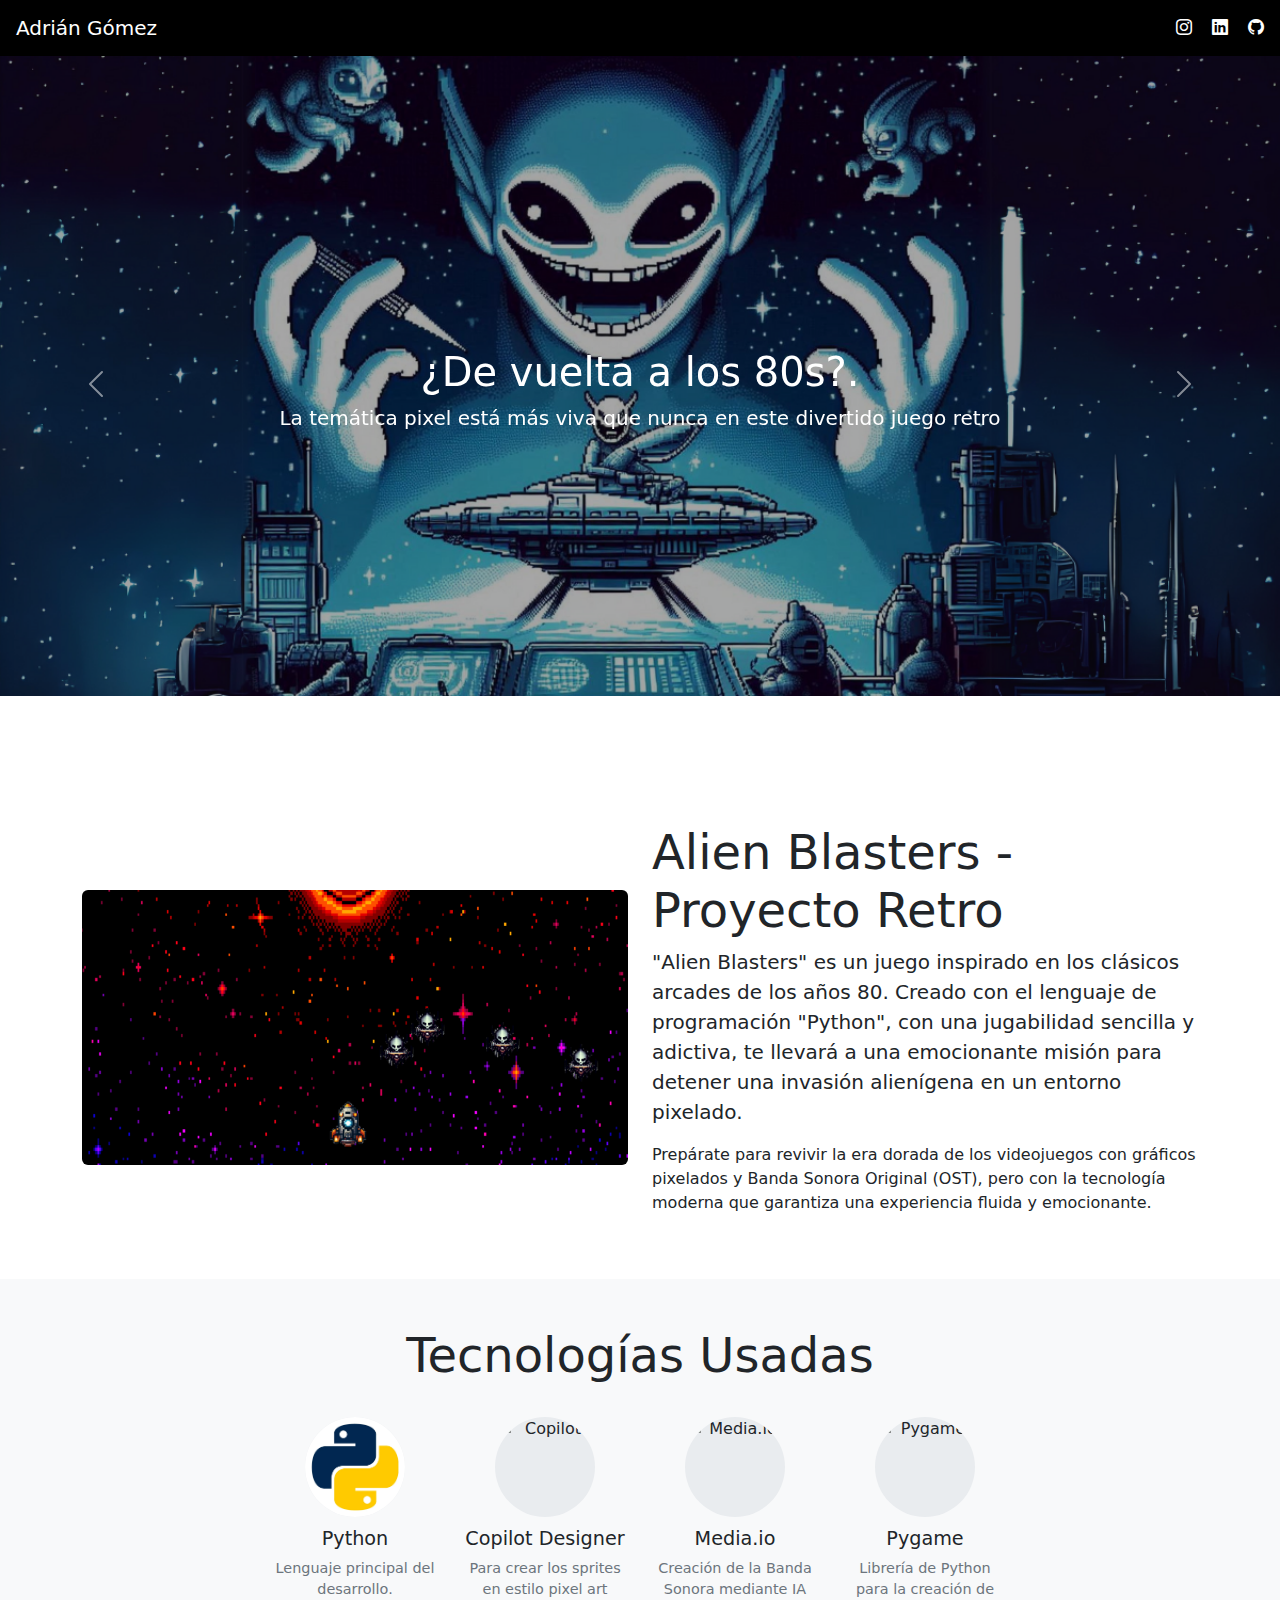
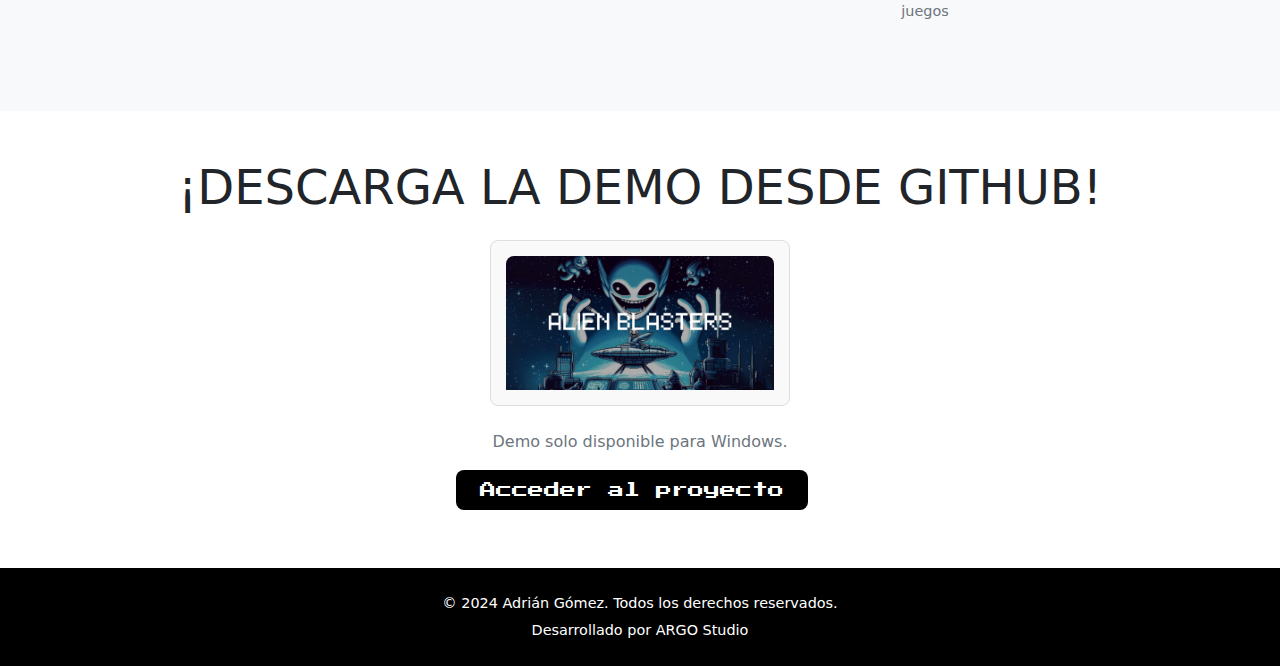
==== Alien Blasters.html @ f7954142 "Add files via upload" ====
<!DOCTYPE html>
<html lang="en">
<head>
    <meta charset="UTF-8">
    <meta name="viewport" content="width=device-width, initial-scale=1.0">
    <link rel="icon" href="AGM logo.jpeg" type="image/x-icon">
    <link href="https://cdn.jsdelivr.net/npm/bootstrap@5.3.3/dist/css/bootstrap.min.css" rel="stylesheet" integrity="sha384-QWTKZyjpPEjISv5WaRU9OFeRpok6YctnYmDr5pNlyT2bRjXh0JMhjY6hW+ALEwIH" crossorigin="anonymous">
    <link rel="stylesheet" href="Alien Blasters.css">
    <link href="https://fonts.googleapis.com/css2?family=Press+Start+2P&display=swap" rel="stylesheet">
    <title>AGMPORT</title>
</head>
<body>
    <nav class="navbar navbar-custom navbar-expand-lg">
        <a class="navbar-brand ms-3" href="index.html">Adrián Gómez</a>
        <div class="social-icons ms-auto me-3">
            <a href="https://www.instagram.com/adrigomezz__/"><i class="bi bi-instagram"></i></a>
            <a href="https://www.linkedin.com/in/adrián-gómez-montero-033668306/"><i class="bi bi-linkedin"></i></a>
            <a href="https://github.com/adrigomezz"><i class="bi bi-github"></i></a>
        </div>
    </nav>

    <!-- Carrusel -->
    <div id="myCarousel" class="carousel slide mb-6" data-bs-ride="carousel">
        <div class="carousel-inner">
            <div class="carousel-item active">
                <img src="Banner 1 - Alien Blasters.png" class="d-block w-100" alt="First slide">
                <div class="carousel-caption d-flex flex-column justify-content-center align-items-center text-center">
                    <h1>¿De vuelta a los 80s?.</h1>
                    <p>La temática pixel está más viva que nunca en este divertido juego retro</p>
                </div>
            </div>
            <div class="carousel-item">
                <img src="Banner 2 - Alien Blasters.png" class="d-block w-100" alt="Second slide">
                <div class="carousel-caption d-flex flex-column justify-content-center align-items-center text-center">
                    <h1>Simple - Divertido - Fácil</h1>
                    <p>Una jugabilidad simple pero adictiva, como en los viejos tiempos</p>
                </div>
            </div>
            <div class="carousel-item">
                <img src="Banner 3 - Alien Blasters.png" class="d-block w-100" alt="Third slide">
                <div class="carousel-caption d-flex flex-column justify-content-center align-items-center text-center">
                    <h1>¡Detenerlos es nuestra misión!</h1>
                    <p>Sumergete en una historia trepidante llena de emoción</p>
                </div>
            </div>
        </div>

        <button class="carousel-control-prev" type="button" data-bs-target="#myCarousel" data-bs-slide="prev">
            <span class="carousel-control-prev-icon" aria-hidden="true"></span>
            <span class="visually-hidden">Previous</span>
        </button>
        <button class="carousel-control-next" type="button" data-bs-target="#myCarousel" data-bs-slide="next">
            <span class="carousel-control-next-icon" aria-hidden="true"></span>
            <span class="visually-hidden">Next</span>
        </button>
    </div>

    <!-- Descripción del proyecto -->
    <section id="project-description" class="py-5">
        <div class="container">
            <div class="row align-items-center">
                <div class="col-md-6">
                    <img src="Alien Blasters Captura 3.png" alt="Gameplay" class="img-fluid rounded">
                </div>
                <div class="col-md-6">
                    <h2 class="display-5">Alien Blasters - Proyecto Retro</h2>
                    <p class="lead">"Alien Blasters" es un juego inspirado en los clásicos arcades de los años 80. Creado con el lenguaje de programación "Python", con una jugabilidad sencilla y adictiva, te llevará a una emocionante misión para detener una invasión alienígena en un entorno pixelado.</p>
                    <p>Prepárate para revivir la era dorada de los videojuegos con gráficos pixelados y Banda Sonora Original (OST), pero con la tecnología moderna que garantiza una experiencia fluida y emocionante.</p>
                </div>
            </div>
        </div>
    </section>

    <!-- Tecnologías usadas -->
    <section id="technologies" class="py-5 bg-light">
        <div class="container text-center">
            <h2 class="display-5">Tecnologías Usadas</h2>
            <div class="row justify-content-center">
                <div class="col-lg-2 col-md-4 col-sm-6 mb-4">
                    <div class="tech-circle">
                        <img src="python logo.jpeg" alt="Python" class="img-fluid tech-icon">
                    </div>
                    <h3 class="tech-title">Python</h3>
                    <p class="tech-description">Lenguaje principal del desarrollo.</p>
                </div>
                <div class="col-lg-2 col-md-4 col-sm-6 mb-4">
                    <div class="tech-circle">
                        <img src="Copilot logo.png" alt="Copilot" class="img-fluid tech-icon">
                    </div>
                    <h3 class="tech-title">Copilot Designer</h3>
                    <p class="tech-description">Para crear los sprites en estilo pixel art</p>
                </div>
                <div class="col-lg-2 col-md-4 col-sm-6 mb-4">
                    <div class="tech-circle">
                        <img src="Media.io logo.png" alt="Media.io" class="img-fluid tech-icon">
                    </div>
                    <h3 class="tech-title">Media.io</h3>
                    <p class="tech-description">Creación de la Banda Sonora mediante IA</p>
                </div>
                <div class="col-lg-2 col-md-4 col-sm-6 mb-4">
                    <div class="tech-circle">
                        <img src="Pygame logo.png" alt="Pygame" class="img-fluid tech-icon">
                    </div>
                    <h3 class="tech-title">Pygame</h3>
                    <p class="tech-description">Librería de Python para la creación de juegos</p>
                </div>
            </div>
        </div>
    </section>

    <!-- Botones para probar la demo -->
    <section id="demo-buttons" class="py-5 text-center">
        <div class="container">
            <h2 class="display-5 mb-4">¡DESCARGA LA DEMO DESDE GITHUB!</h2>
            <div class="demo-card mb-4">
                <img src="Card Alien Blasters.png" class="img-fluid" alt="Demo">
            </div>
            <p class="platforms-info">Demo solo disponible para Windows. <Pic></Pic></p>
            <a href="https://github.com/adrigomezz/Alien-Blasters" class="btn btn-black btn-lg px-4 me-3">Acceder al proyecto</a>
        </div>
    </section>

    <!-- Footer -->
    <footer class="site-footer">
        <div class="footer-content">
            <p>&copy; 2024 Adrián Gómez. Todos los derechos reservados.</p>
            <p>Desarrollado por ARGO Studio</p>
        </div>
    </footer>

    <script src="https://cdn.jsdelivr.net/npm/bootstrap@5.3.3/dist/js/bootstrap.bundle.min.js" integrity="sha384-YvpcrYf0tY3lHB60NNkmXc5s9fDVZLESaAA55NDzOxhy9GkcIdslK1eN7N6jIeHz" crossorigin="anonymous"></script>
    <link href="https://cdn.jsdelivr.net/npm/bootstrap-icons/font/bootstrap-icons.css" rel="stylesheet">
</body>
</html>
---- Alien Blasters.css ----
/* ESTILOS GLOBALES
-------------------------------------------------- */

/* Navbar personalizada */
.navbar-custom {
  background-color: black;
}

.navbar-custom .nav-link, 
.navbar-custom .navbar-brand {
  color: white;
}

.navbar-custom .social-icons a {
  color: white;
  margin-left: 15px;
}

/* Personalización del Carrusel
-------------------------------------------------- */
.carousel {
  margin-bottom: 4rem; /* Reducir el margen en pantallas móviles más abajo */
}

.carousel-caption {
  bottom: 15rem;
  z-index: 10;
  text-align: center;
}

.carousel-item {
  height: 41rem;
}

/* Ajustes para pantallas pequeñas */
@media (max-width: 768px) {
  .carousel {
    margin-bottom: 1rem; /* Reducir aún más el espacio entre carrusel y sección de descripción */
  }

  .carousel-item {
    height: auto; /* Permitir que el carrusel se ajuste dinámicamente según el contenido */
  }

  .carousel-caption {
    bottom: 2rem; /* Ajustar el texto para que esté más cerca de la parte inferior en móviles */
    padding: 1rem;
    font-size: 0.9rem; /* Reducir el tamaño del texto en móviles */
  }

  .carousel-caption p {
    font-size: 1rem; /* Reducir tamaño de texto para caber en pantallas pequeñas */
  }

  .carousel-control-prev,
  .carousel-control-next {
    width: 10%; /* Reducir el tamaño de las flechas en móviles */
  }
}

/* Sección de descripción del proyecto
-------------------------------------------------- */
@media (max-width: 768px) {
  /* Añadir margen inferior a la imagen en móviles */
  .project-description img {
    margin-bottom: 10px;
  }
}

/* Sección de Tecnologías
-------------------------------------------------- */
#technologies h2 {
  margin-bottom: 2rem;
}

.tech-circle {
  width: 100px;
  height: 100px;
  background-color: #e9ecef;
  border-radius: 50%;
  overflow: hidden;
  display: flex;
  justify-content: center;
  align-items: center;
  margin: 0 auto;
}

.tech-icon {
  width: 100%;
  height: 100%;
  object-fit: cover;
}

.tech-title {
  margin-top: 10px;
  font-size: 1.2rem;
}

.tech-description {
  font-size: 0.9rem;
  color: #6c757d;
  margin-bottom: 1rem;
}

/* Sección demo
-------------------------------------------------- */
.demo-card {
  border: 1px solid #ddd;
  padding: 15px;
  background-color: #f9f9f9;
  border-radius: 8px;
  width: 300px;
  margin: 0 auto 2rem;
}

.demo-card img {
  width: 100%;
  height: auto;
  border-radius: 8px 8px 0 0;
  display: block;
}

.platforms-info {
  font-size: 1rem;
  color: #6c757d;
  margin-top: 1rem;
  text-align: center;
}

/* Botones personalizados en la demo */
.btn-black {
  background-color: #000;
  color: #fff;
  font-family: 'Press Start 2P', cursive;
  border: none;
  transition: background-color 0.3s;
  font-size: 1rem;
  margin-bottom: 10px; /* Separar los botones */
}

.btn-black:hover {
  background-color: #d31515;
}

.demo-buttons {
  display: flex;
  flex-direction: column;
  gap: 10px;
}

/* CONTENIDO DE MARKETING
-------------------------------------------------- */
.marketing .col-lg-4 {
  margin-bottom: 1.5rem;
  text-align: center;
}

.featurette-heading {
  letter-spacing: -.05rem;
}

/* CSS RESPONSIVO
-------------------------------------------------- */
@media (min-width: 40em) {
  .carousel-caption p {
    margin-bottom: 1.25rem;
    font-size: 1.25rem;
    line-height: 1.4;
  }

  .featurette-heading {
    font-size: 50px;
  }
}

@media (min-width: 62em) {
  .featurette-heading {
    margin-top: 7rem;
  }
}

/* Espacio considerable entre la sección de proyectos y el footer */
.space-before-footer {
  height: 100px;
}

/* Estilo del footer */
.site-footer {
  background-color: #000;
  color: #fff;
  padding: 20px 0;
  text-align: center;
}

.footer-content p {
  margin: 5px 0;
  font-size: 0.9rem;
}
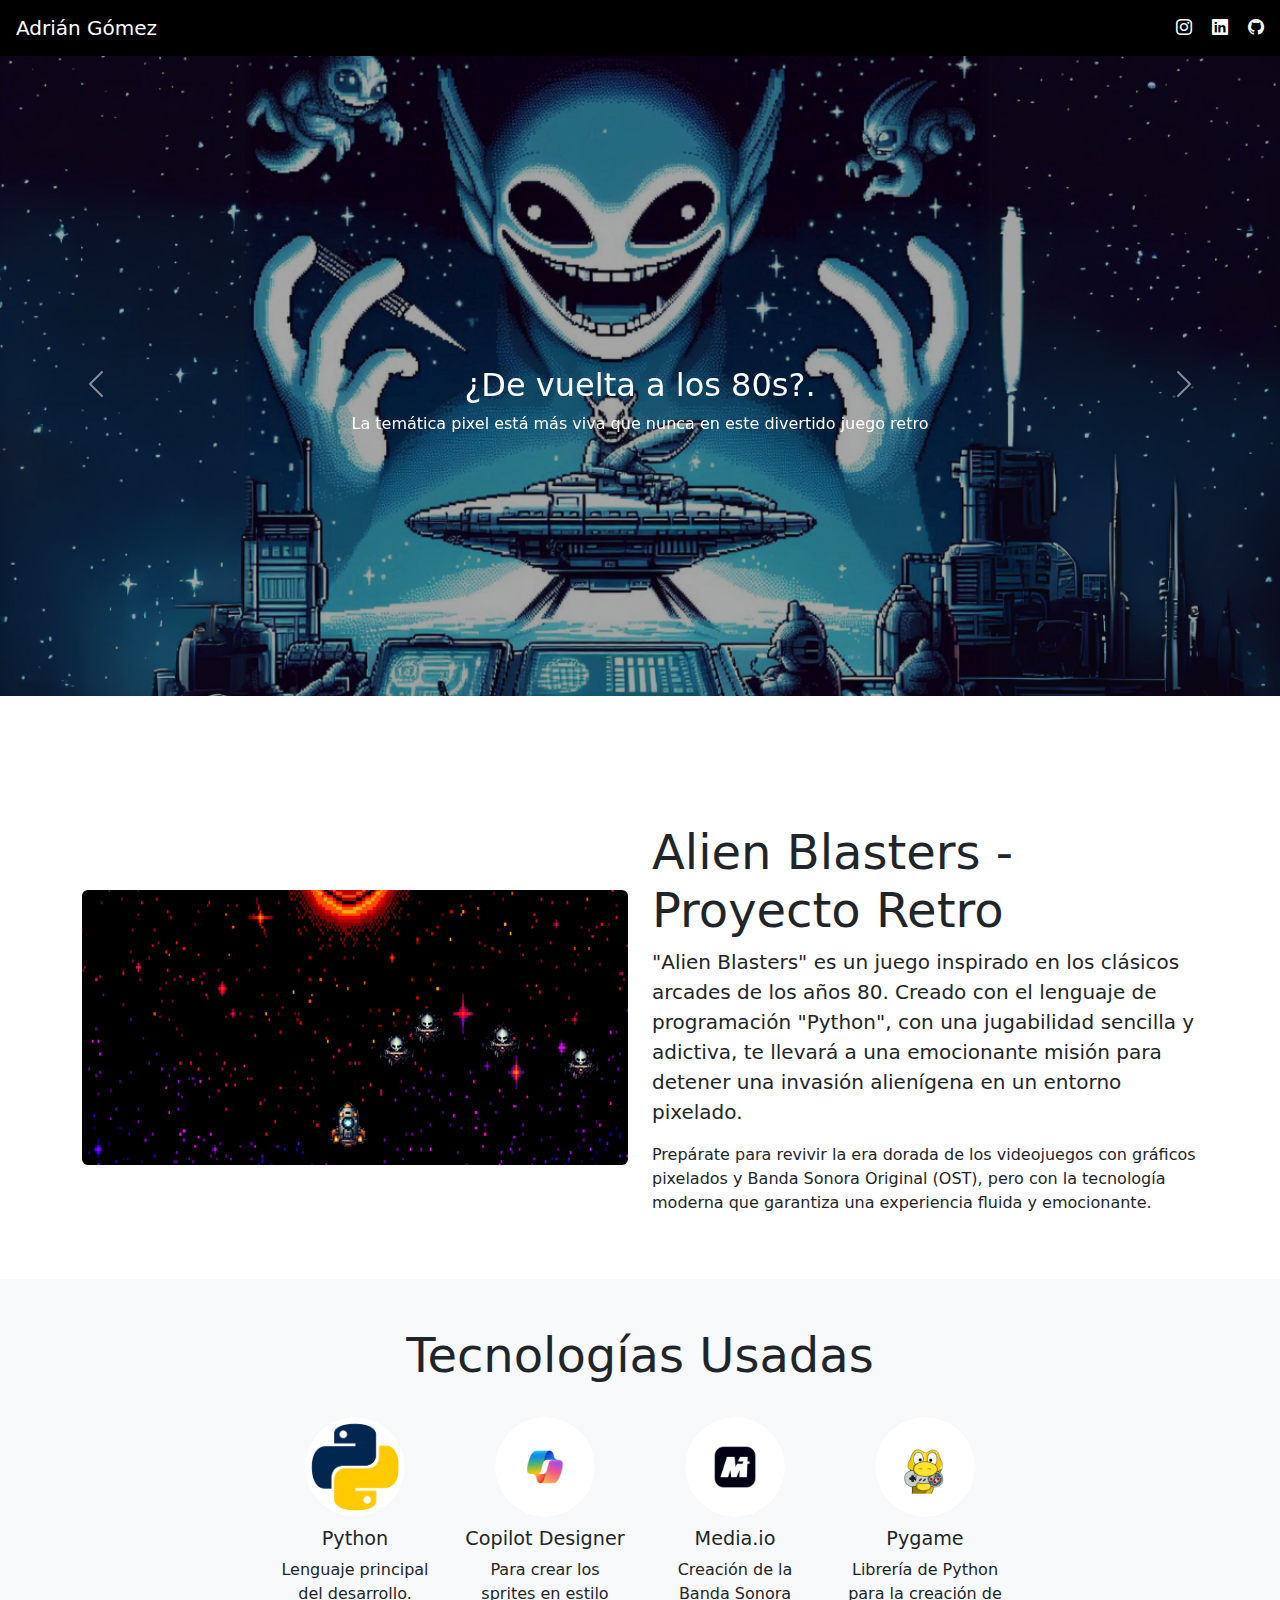
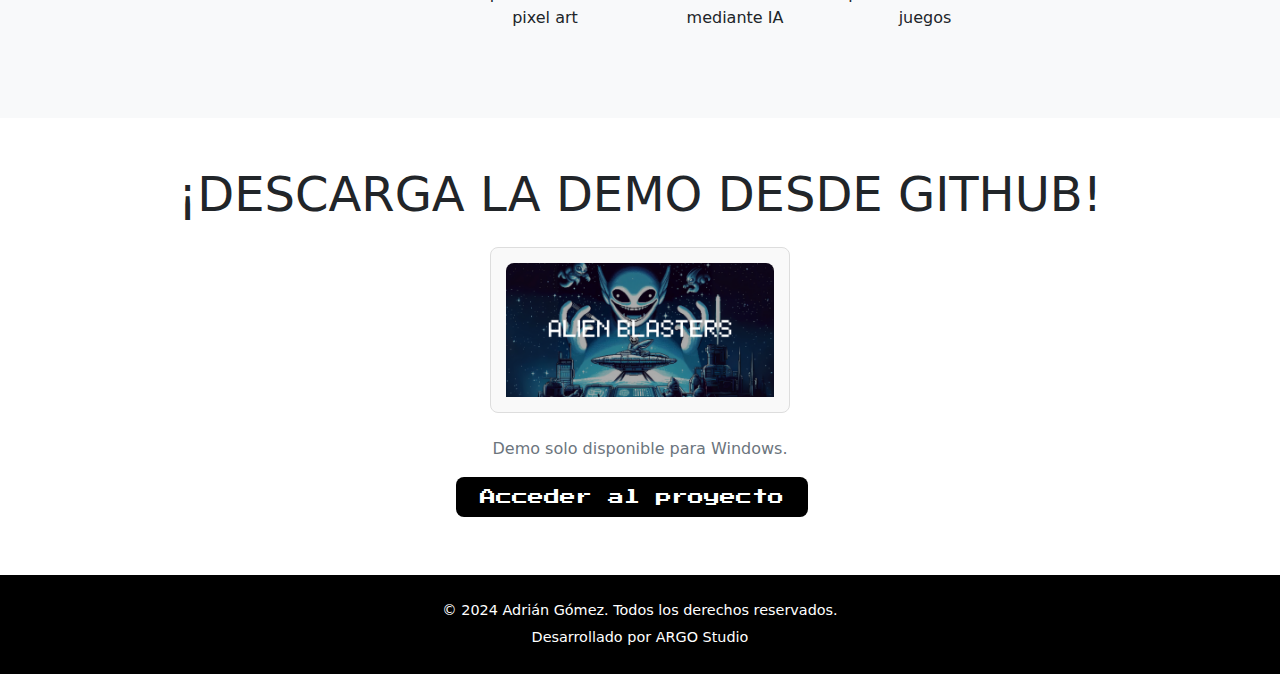
==== commit 956dda1c: "Update Alien Blasters.html" ====
--- a/Alien Blasters.html
+++ b/Alien Blasters.html
@@ -25,21 +25,21 @@
             <div class="carousel-item active">
                 <img src="Banner 1 - Alien Blasters.png" class="d-block w-100" alt="First slide">
                 <div class="carousel-caption d-flex flex-column justify-content-center align-items-center text-center">
-                    <h1>¿De vuelta a los 80s?.</h1>
+                    <h2>¿De vuelta a los 80s?.</h2>
                     <p>La temática pixel está más viva que nunca en este divertido juego retro</p>
                 </div>
             </div>
             <div class="carousel-item">
                 <img src="Banner 2 - Alien Blasters.png" class="d-block w-100" alt="Second slide">
                 <div class="carousel-caption d-flex flex-column justify-content-center align-items-center text-center">
-                    <h1>Simple - Divertido - Fácil</h1>
+                    <h2>Simple - Divertido - Fácil</h2>
                     <p>Una jugabilidad simple pero adictiva, como en los viejos tiempos</p>
                 </div>
             </div>
             <div class="carousel-item">
                 <img src="Banner 3 - Alien Blasters.png" class="d-block w-100" alt="Third slide">
                 <div class="carousel-caption d-flex flex-column justify-content-center align-items-center text-center">
-                    <h1>¡Detenerlos es nuestra misión!</h1>
+                    <h2>¡Detenerlos es nuestra misión!</h2>
                     <p>Sumergete en una historia trepidante llena de emoción</p>
                 </div>
             </div>
@@ -131,4 +131,4 @@
     <script src="https://cdn.jsdelivr.net/npm/bootstrap@5.3.3/dist/js/bootstrap.bundle.min.js" integrity="sha384-YvpcrYf0tY3lHB60NNkmXc5s9fDVZLESaAA55NDzOxhy9GkcIdslK1eN7N6jIeHz" crossorigin="anonymous"></script>
     <link href="https://cdn.jsdelivr.net/npm/bootstrap-icons/font/bootstrap-icons.css" rel="stylesheet">
 </body>
-</html>+</html>
--- a/Alien Blasters.css
+++ b/Alien Blasters.css
@@ -6,7 +6,7 @@
   background-color: black;
 }
 
-.navbar-custom .nav-link, 
+.navbar-custom .nav-link,
 .navbar-custom .navbar-brand {
   color: white;
 }
@@ -16,10 +16,14 @@
   margin-left: 15px;
 }
 
-/* Personalización del Carrusel
+/* Carrusel
 -------------------------------------------------- */
 .carousel {
-  margin-bottom: 4rem; /* Reducir el margen en pantallas móviles más abajo */
+  margin-bottom: 4rem;
+}
+
+.carousel-item {
+  height: 41rem;
 }
 
 .carousel-caption {
@@ -28,46 +32,39 @@
   text-align: center;
 }
 
-.carousel-item {
-  height: 41rem;
-}
-
 /* Ajustes para pantallas pequeñas */
 @media (max-width: 768px) {
   .carousel {
-    margin-bottom: 1rem; /* Reducir aún más el espacio entre carrusel y sección de descripción */
+    margin-bottom: 1rem;
   }
 
   .carousel-item {
-    height: auto; /* Permitir que el carrusel se ajuste dinámicamente según el contenido */
+    height: auto;
   }
 
   .carousel-caption {
-    bottom: 2rem; /* Ajustar el texto para que esté más cerca de la parte inferior en móviles */
+    bottom: 2rem;
     padding: 1rem;
-    font-size: 0.9rem; /* Reducir el tamaño del texto en móviles */
+    font-size: 0.9rem;
+    line-height: 1.2; /* Mejorar la legibilidad del texto */
+  }
+
+  .carousel-caption h5 {
+    font-size: 1.2rem; /* Ajustar el tamaño del título */
+    font-weight: bold;
   }
 
   .carousel-caption p {
-    font-size: 1rem; /* Reducir tamaño de texto para caber en pantallas pequeñas */
+    font-size: 1rem;
   }
 
   .carousel-control-prev,
   .carousel-control-next {
-    width: 10%; /* Reducir el tamaño de las flechas en móviles */
+    width: 10%;
   }
 }
 
-/* Sección de descripción del proyecto
--------------------------------------------------- */
-@media (max-width: 768px) {
-  /* Añadir margen inferior a la imagen en móviles */
-  .project-description img {
-    margin-bottom: 10px;
-  }
-}
-
-/* Sección de Tecnologías
+/* Tecnologías
 -------------------------------------------------- */
 #technologies h2 {
   margin-bottom: 2rem;
@@ -96,13 +93,7 @@
   font-size: 1.2rem;
 }
 
-.tech-description {
-  font-size: 0.9rem;
-  color: #6c757d;
-  margin-bottom: 1rem;
-}
-
-/* Sección demo
+/* Demo
 -------------------------------------------------- */
 .demo-card {
   border: 1px solid #ddd;
@@ -117,7 +108,6 @@
   width: 100%;
   height: auto;
   border-radius: 8px 8px 0 0;
-  display: block;
 }
 
 .platforms-info {
@@ -127,7 +117,6 @@
   text-align: center;
 }
 
-/* Botones personalizados en la demo */
 .btn-black {
   background-color: #000;
   color: #fff;
@@ -135,7 +124,7 @@
   border: none;
   transition: background-color 0.3s;
   font-size: 1rem;
-  margin-bottom: 10px; /* Separar los botones */
+  margin-bottom: 10px;
 }
 
 .btn-black:hover {
@@ -148,43 +137,8 @@
   gap: 10px;
 }
 
-/* CONTENIDO DE MARKETING
+/* Footer
 -------------------------------------------------- */
-.marketing .col-lg-4 {
-  margin-bottom: 1.5rem;
-  text-align: center;
-}
-
-.featurette-heading {
-  letter-spacing: -.05rem;
-}
-
-/* CSS RESPONSIVO
--------------------------------------------------- */
-@media (min-width: 40em) {
-  .carousel-caption p {
-    margin-bottom: 1.25rem;
-    font-size: 1.25rem;
-    line-height: 1.4;
-  }
-
-  .featurette-heading {
-    font-size: 50px;
-  }
-}
-
-@media (min-width: 62em) {
-  .featurette-heading {
-    margin-top: 7rem;
-  }
-}
-
-/* Espacio considerable entre la sección de proyectos y el footer */
-.space-before-footer {
-  height: 100px;
-}
-
-/* Estilo del footer */
 .site-footer {
   background-color: #000;
   color: #fff;
@@ -195,4 +149,4 @@
 .footer-content p {
   margin: 5px 0;
   font-size: 0.9rem;
-}+}
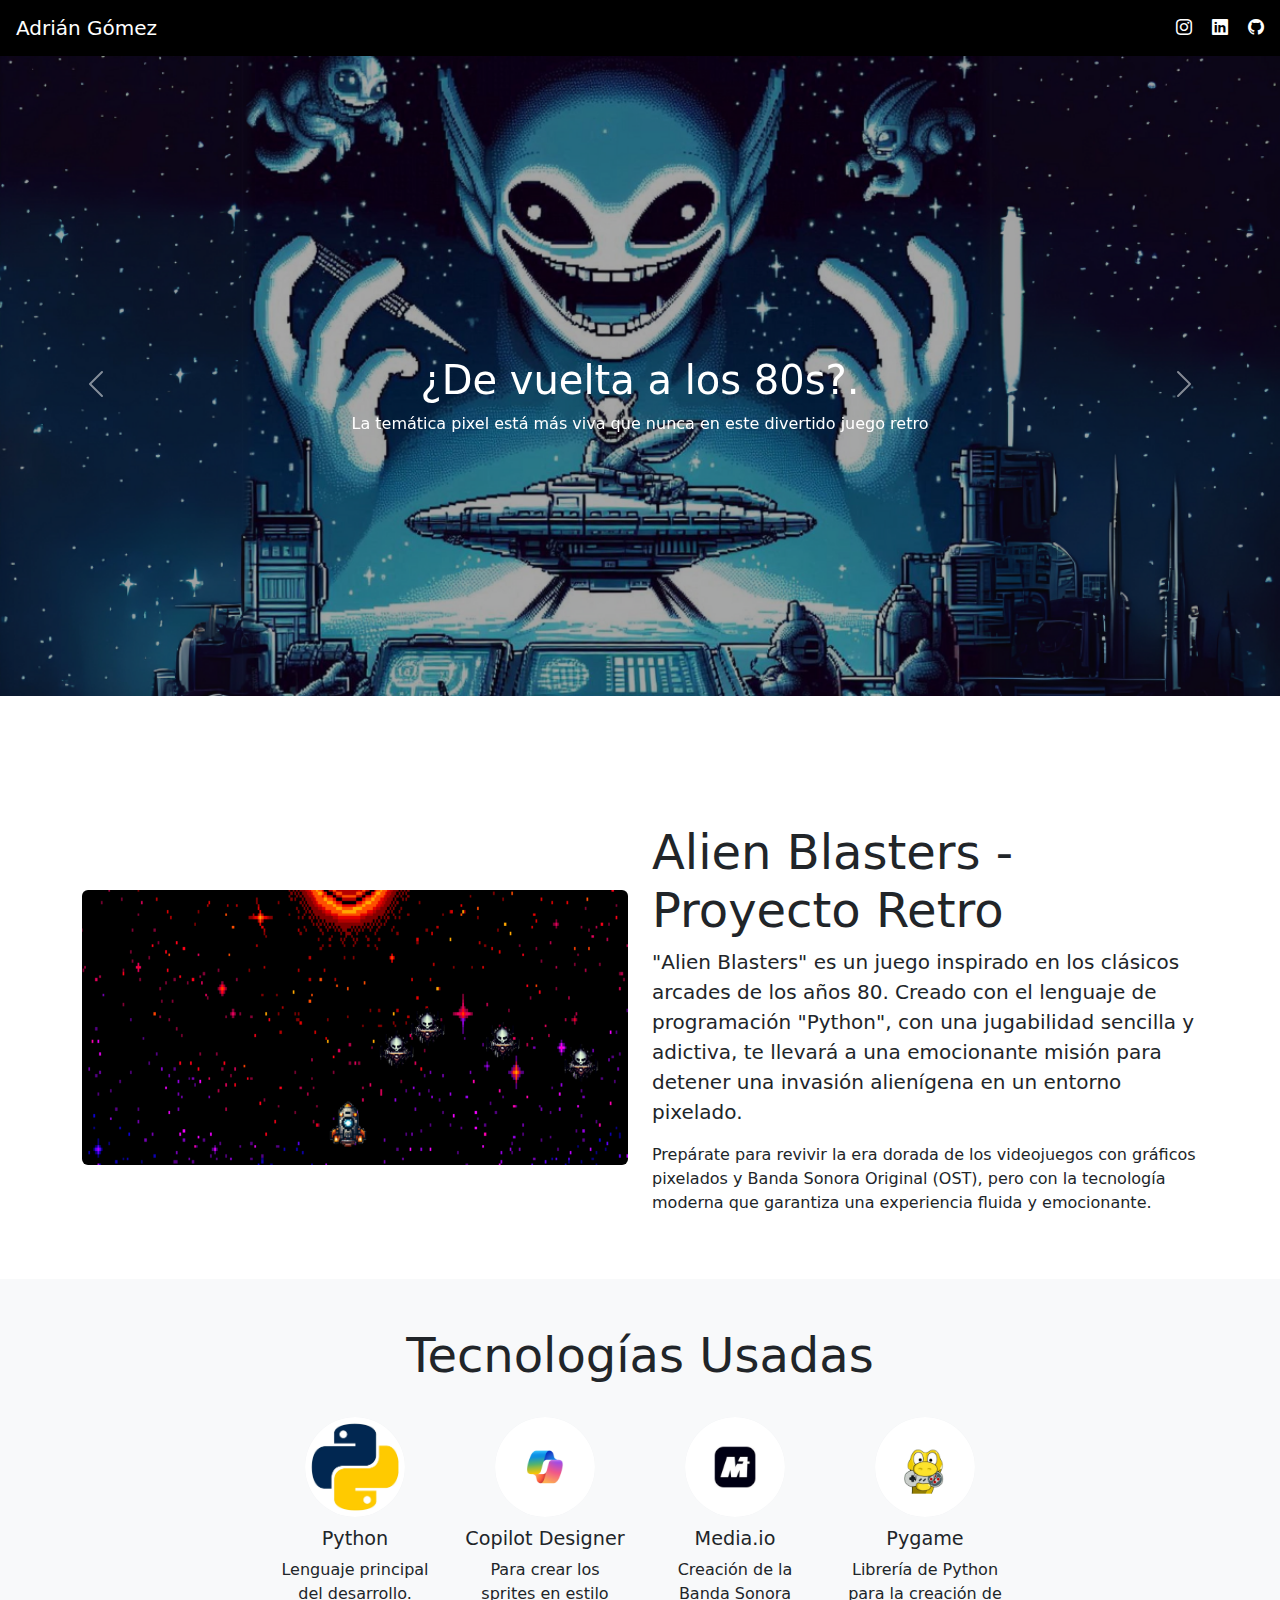
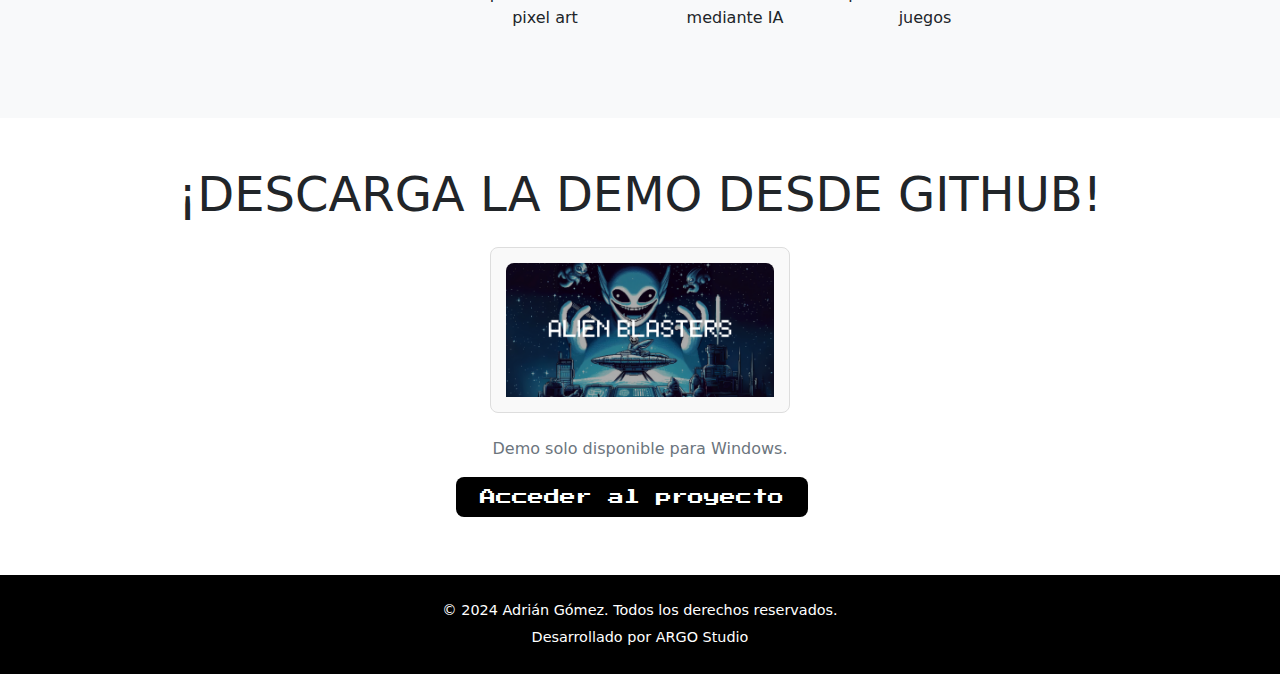
==== commit b9128ef2: "Update Alien Blasters.html" ====
--- a/Alien Blasters.html
+++ b/Alien Blasters.html
@@ -25,21 +25,21 @@
             <div class="carousel-item active">
                 <img src="Banner 1 - Alien Blasters.png" class="d-block w-100" alt="First slide">
                 <div class="carousel-caption d-flex flex-column justify-content-center align-items-center text-center">
-                    <h2>¿De vuelta a los 80s?.</h2>
+                    <h1>¿De vuelta a los 80s?.</h1>
                     <p>La temática pixel está más viva que nunca en este divertido juego retro</p>
                 </div>
             </div>
             <div class="carousel-item">
                 <img src="Banner 2 - Alien Blasters.png" class="d-block w-100" alt="Second slide">
                 <div class="carousel-caption d-flex flex-column justify-content-center align-items-center text-center">
-                    <h2>Simple - Divertido - Fácil</h2>
+                    <h1>Simple - Divertido - Fácil</h1>
                     <p>Una jugabilidad simple pero adictiva, como en los viejos tiempos</p>
                 </div>
             </div>
             <div class="carousel-item">
                 <img src="Banner 3 - Alien Blasters.png" class="d-block w-100" alt="Third slide">
                 <div class="carousel-caption d-flex flex-column justify-content-center align-items-center text-center">
-                    <h2>¡Detenerlos es nuestra misión!</h2>
+                    <h1>¡Detenerlos es nuestra misión!</h1>
                     <p>Sumergete en una historia trepidante llena de emoción</p>
                 </div>
             </div>
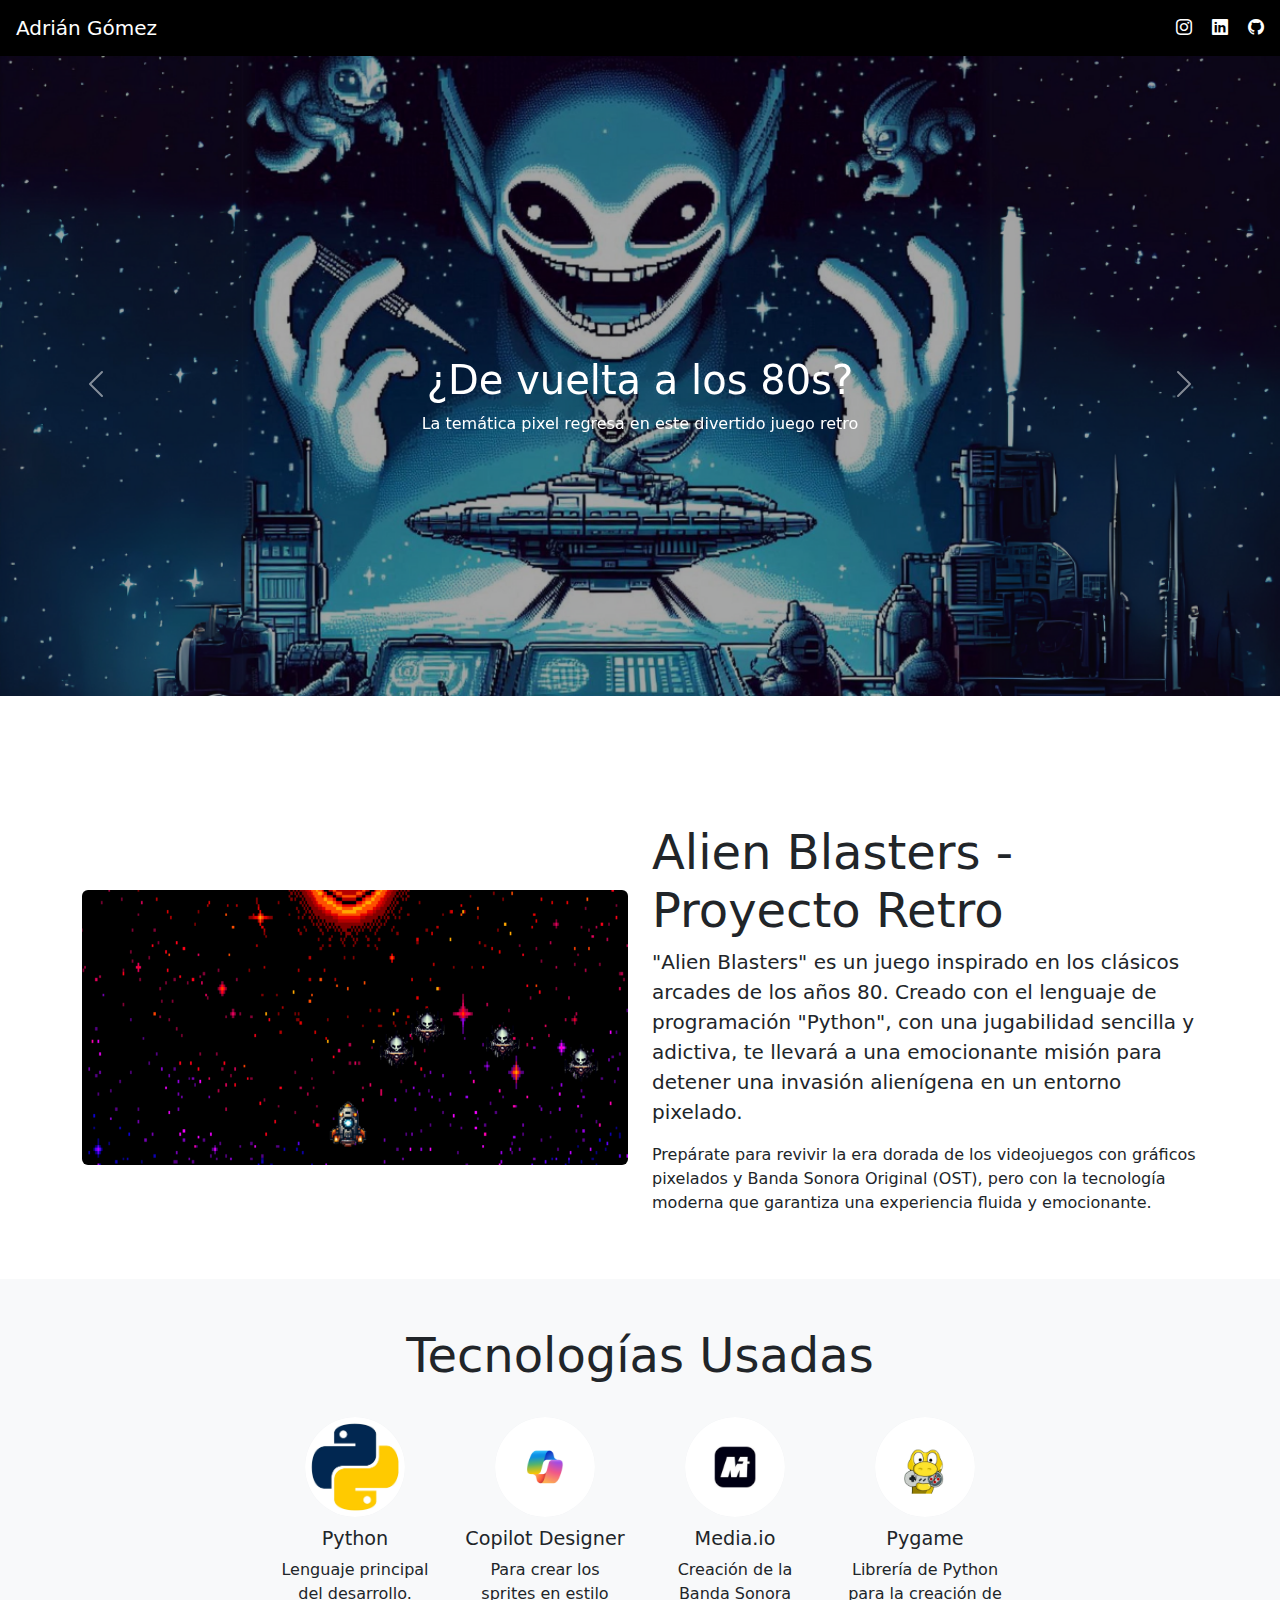
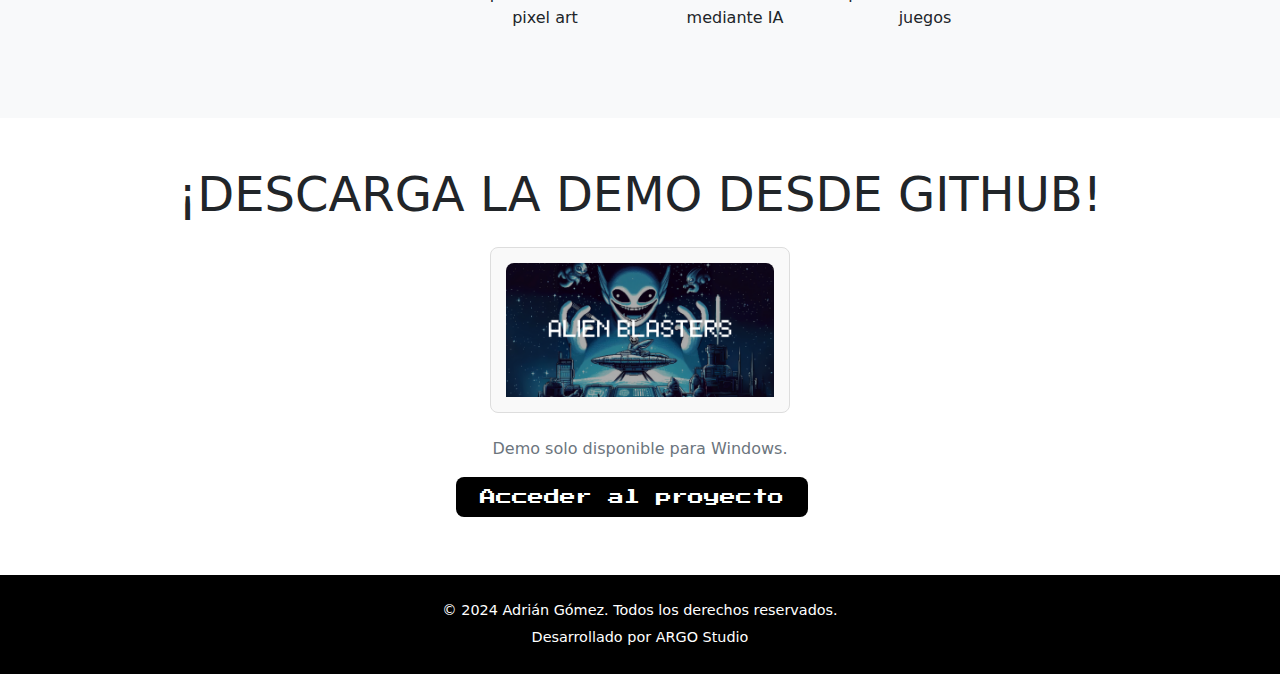
==== commit b42d16be: "Update Alien Blasters.html" ====
--- a/Alien Blasters.html
+++ b/Alien Blasters.html
@@ -25,8 +25,8 @@
             <div class="carousel-item active">
                 <img src="Banner 1 - Alien Blasters.png" class="d-block w-100" alt="First slide">
                 <div class="carousel-caption d-flex flex-column justify-content-center align-items-center text-center">
-                    <h1>¿De vuelta a los 80s?.</h1>
-                    <p>La temática pixel está más viva que nunca en este divertido juego retro</p>
+                    <h1>¿De vuelta a los 80s?</h1>
+                    <p>La temática pixel regresa en este divertido juego retro</p>
                 </div>
             </div>
             <div class="carousel-item">
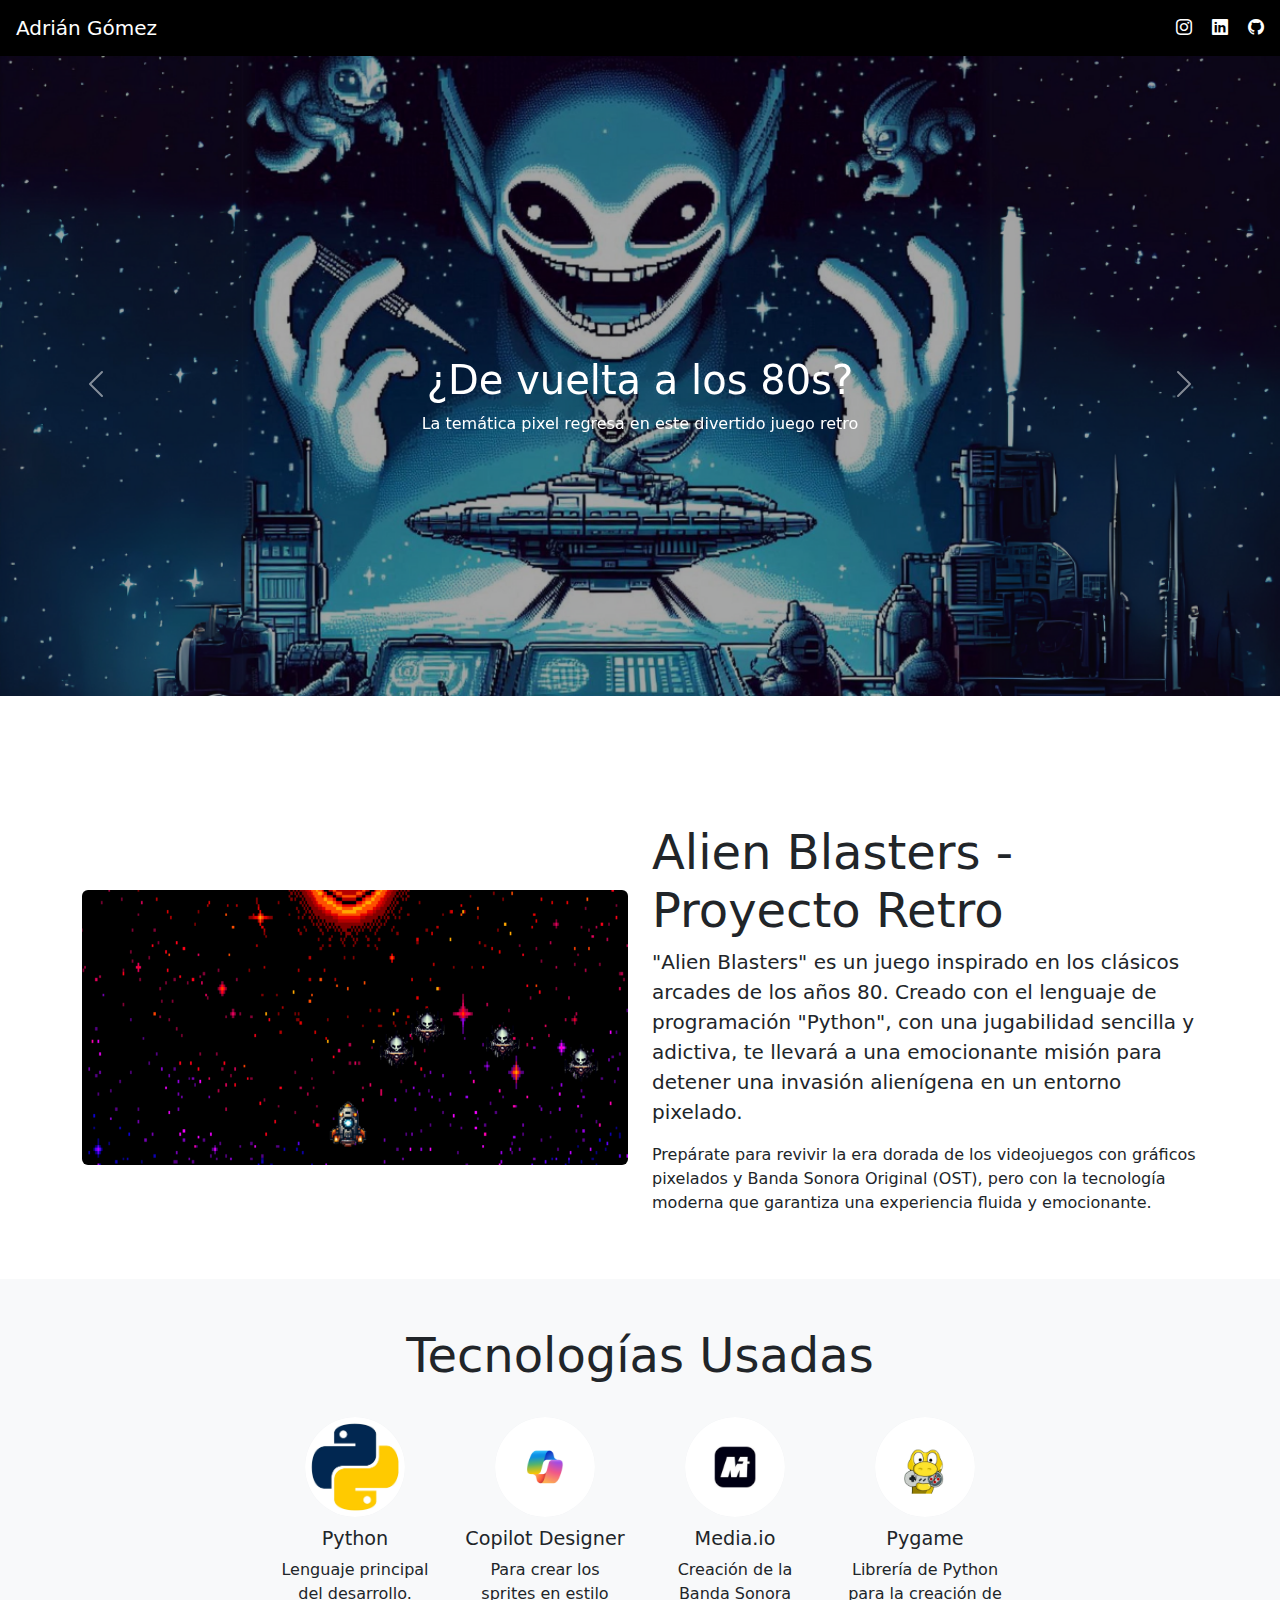
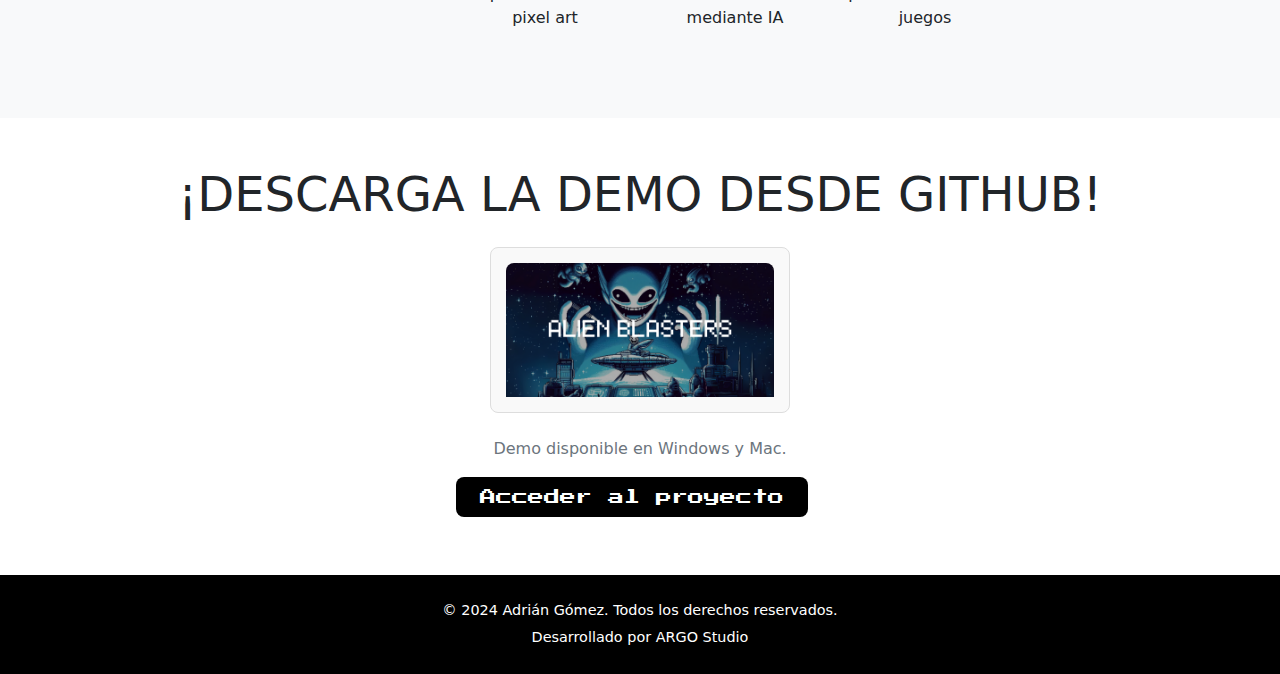
==== commit 246d72eb: "Update Alien Blasters.html" ====
--- a/Alien Blasters.html
+++ b/Alien Blasters.html
@@ -115,7 +115,7 @@
             <div class="demo-card mb-4">
                 <img src="Card Alien Blasters.png" class="img-fluid" alt="Demo">
             </div>
-            <p class="platforms-info">Demo solo disponible para Windows. <Pic></Pic></p>
+            <p class="platforms-info">Demo disponible en Windows y Mac. <Pic></Pic></p>
             <a href="https://github.com/adrigomezz/Alien-Blasters" class="btn btn-black btn-lg px-4 me-3">Acceder al proyecto</a>
         </div>
     </section>
